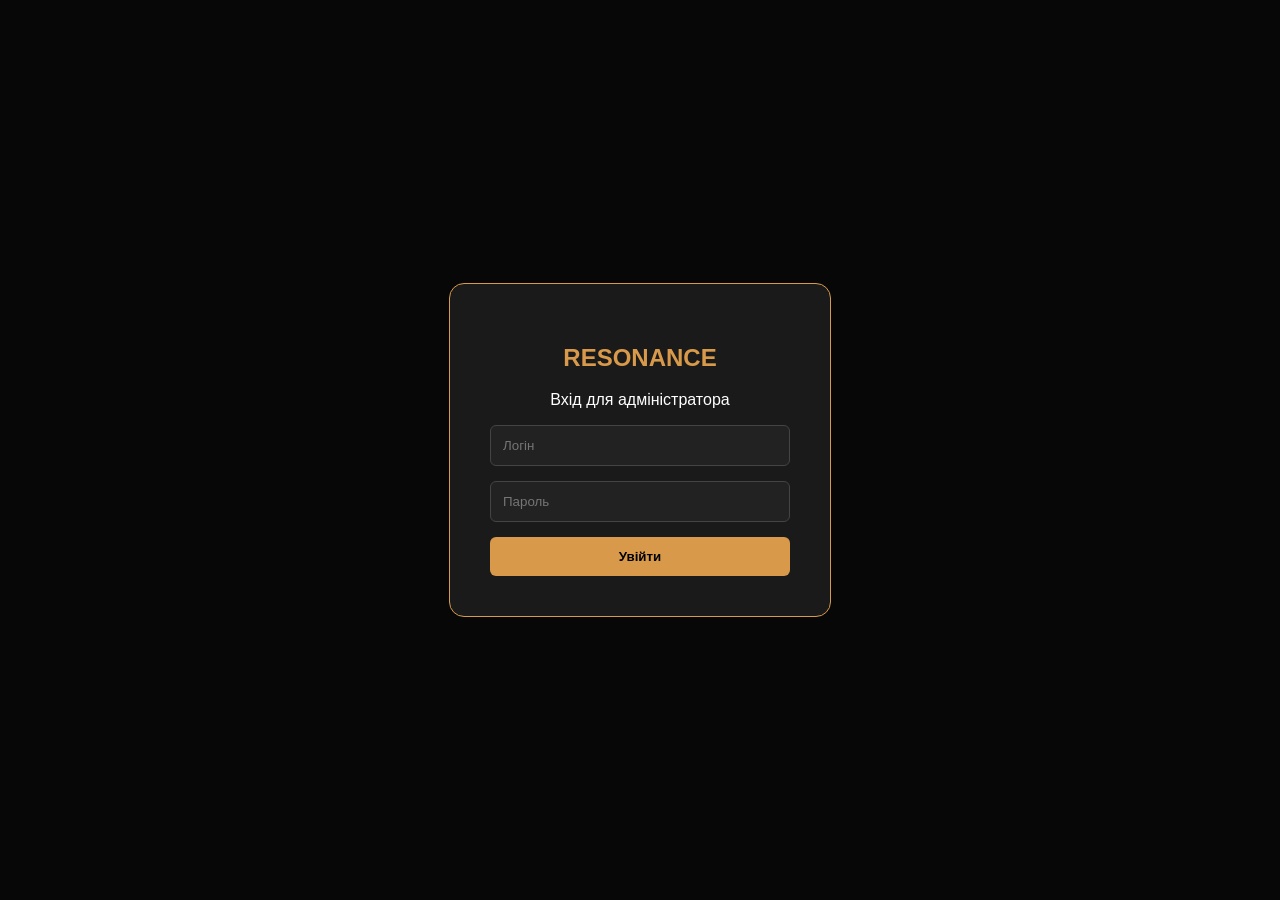
==== admin.html @ 0ac9c0e5 "004" ====
<!DOCTYPE html>
<html lang="uk">
<head>
    <meta charset="UTF-8">
    <meta name="viewport" content="width=device-width, initial-scale=1.0">
    <title>Адмін-центр — Театр Резонанс</title>
    <style>
        :root { --gold: #d89a4a; --dark: #0a0805; --bg-card: #14110d; --text-soft: #a8a095; }
        body { font-family: 'Segoe UI', sans-serif; background: var(--dark); color: #fff; margin: 0; padding: 20px; }
        .header { display: flex; justify-content: space-between; align-items: center; border-bottom: 1px solid var(--gold); padding-bottom: 15px; margin-bottom: 25px; }
        .header h2 { color: var(--gold); margin: 0; letter-spacing: 2px; font-weight: 300; }
        .container { display: flex; gap: 20px; flex-wrap: wrap; }
        .sidebar { flex: 1; min-width: 280px; background: var(--bg-card); padding: 20px; border-radius: 15px; border: 1px solid rgba(216,154,74,0.2); }
        .main { flex: 3; min-width: 320px; }
        .card { background: var(--bg-card); padding: 20px; border-radius: 15px; border: 1px solid rgba(255,255,255,0.05); margin-bottom: 20px; box-shadow: 0 10px 30px rgba(0,0,0,0.3); }
        h3 { color: var(--gold); margin: 0 0 15px 0; text-transform: uppercase; font-size: 14px; letter-spacing: 1px; }
        input, select, button { width: 100%; padding: 12px; margin-bottom: 10px; box-sizing: border-box; background: #1a1713; color: #fff; border: 1px solid #332f2a; border-radius: 8px; }
        button { font-weight: bold; cursor: pointer; border: none; transition: 0.3s; }
        .btn-gold { background: var(--gold); color: #000; }
        .btn-green { background: #2d5a27; color: #fff; }
        .btn-red { background: #7a2a2a; color: #fff; }
        .btn-blue { background: #1e5a8c; color: #fff; }
        button:hover { filter: brightness(1.2); transform: translateY(-2px); }
        
        .selected-info { font-size: 13px; color: var(--gold); margin-bottom: 10px; min-height: 18px; font-weight: 500; }
        .hall-wrapper { overflow-x: auto; padding: 20px 0; text-align: center; }
        .row { display: flex; gap: 6px; margin-bottom: 8px; justify-content: center; min-width: 500px; }
        .row-info { width: 80px; font-size: 10px; color: var(--text-soft); display: flex; align-items: center; }
        .seat { width: 30px; height: 30px; background: #2a2621; display: flex; align-items: center; justify-content: center; font-size: 10px; cursor: pointer; border-radius: 4px; border: 1px solid #3d3831; transition: 0.2s; }
        .seat.occupied { background: #7a2a2a; border-color: #ff4d4d; color: #fff; cursor: not-allowed; }
        .seat.selected { background: var(--gold) !important; color: #000; border-color: #fff; }
        
        /* Стилі замовлень */
        .order { background: rgba(255,255,255,0.03); padding: 15px; margin-bottom: 10px; border-left: 3px solid var(--gold); border-radius: 8px; }
        .order-actions { display: flex; gap: 8px; margin-top: 10px; }
        .btn-mini { padding: 6px 10px; font-size: 11px; width: auto; margin: 0; }
        .status-badge { padding: 2px 6px; border-radius: 4px; font-size: 11px; font-weight: bold; text-transform: uppercase; }
        .status-paid { background: rgba(76, 175, 80, 0.2); color: #4caf50; }
        .status-pending { background: rgba(33, 150, 243, 0.2); color: #2196f3; }
    </style>
</head>
<body>

    <div class="header">
        <h2>RESONANCE | ADMIN</h2>
        <div style="display: flex; gap: 10px;">
            <a href="index.html" style="color: #ccc; text-decoration: none; padding-top: 8px;">🔙 На сайт</a>
            <button class="btn-red" style="width: auto;" onclick="logout()">Вихід</button>
        </div>
    </div>

    <div class="container">
        <div class="sidebar">
            <h3>Загальна каса</h3>
            <div id="statsBox" style="font-size: 28px; color: var(--gold); font-weight: bold;">0 грн</div>
            <p id="ticketCount" style="color: var(--text-soft); font-size: 14px;">0 квитків продано</p>
            <hr style="border: 0; border-top: 1px solid #333; margin: 20px 0;">
            <button class="btn-blue" onclick="refreshDataFromBase()">🔄 Витягти дані</button>
            <button class="btn-red" style="font-size: 12px; opacity: 0.6; margin-top: 8px;" onclick="resetSystem()">Очистити базу</button>
        </div>

        <div class="main">
            <div class="card">
                <h3>Активний сеанс</h3>
                <select id="sessionSelect" onchange="loadData()">
                    <option value="27.04">27 квітня, 18:00</option>
                    <option value="29.04">29 квітня, 18:00</option>
                </select>
            </div>

            <div style="display: grid; grid-template-columns: repeat(auto-fit, minmax(280px, 1fr)); gap: 20px;">
                <div class="card">
                    <h3>Продаж (Оплата на місці)</h3>
                    <div id="quickSeatsDisplay" class="selected-info">Місця не обрано</div>
                    <input type="text" id="quickPhone" placeholder="Телефон або 'Каса'">
                    <button class="btn-green" onclick="processOrder('Продаж', document.getElementById('quickPhone').value || 'КАСА', 'Оплачено')">Підтвердити оплату</button>
                </div>

                <div class="card">
                    <h3>Ручне бронювання</h3>
                    <div id="manualSeatsDisplay" class="selected-info">Оберіть місця на схемі</div>
                    <input type="text" id="manualPhone" placeholder="Номер телефону">
                    <button class="btn-gold" onclick="processOrder('Адмін-бронь', document.getElementById('manualPhone').value, 'Очікує підтвердження')">Забронювати</button>
                </div>
            </div>

            <div class="card">
                <h3>Схема залу</h3>
                <div class="hall-wrapper"><div id="hallGrid"></div></div>
            </div>

            <div class="card">
                <h3>Останні замовлення сеансу</h3>
                <div id="ordersList"></div>
            </div>
        </div>
    </div>

    <script>
        if (localStorage.getItem('adminLoggedIn') !== 'true') {
        // Якщо ключа немає — миттєво відправляємо на сторінку входу
        window.location.href = "login.html"; 
    }
    const SCRIPT_URL = "https://script.google.com/macros/s/AKfycbyEUuctwPk1oMzByss1Ex-wYJ_ym2PrKwob9fb3wEe7HYJXKKQfakliWawx2CHJHwRc/exec"; 

    let selectedSeats = [];
    let allOrders = [];
    let hallSessions = {};

    // Завантаження даних
    async function loadData() {
        try {
            const ordersRes = await fetch(`${SCRIPT_URL}?action=getOrders`);
            allOrders = await ordersRes.json();
            const hallRes = await fetch(`${SCRIPT_URL}?action=getHall`);
            hallSessions = await hallRes.json();
            
            renderHall();
            renderOrdersAndStats();
        } catch (e) { 
            console.error("Помилка завантаження:", e); 
        }
    }

    // Відмальовка залу
    function renderHall() {
    const currentSession = document.getElementById('sessionSelect').value;
    
    // 1. Отримуємо місця з hallSessions (ручні та прямі броні)
    let occupied = [...(hallSessions[currentSession] || [])];

    // 2. ДОДАТКОВО: Проходимо по всіх замовленнях і додаємо місця звідти
    // Це гарантує, що якщо замовлення є в списку, воно буде в залі
    allOrders.forEach(order => {
        if (String(order.sessionKey) === currentSession) {
            const keys = Array.isArray(order.seatKeys) 
                ? order.seatKeys 
                : (order.seatKeys ? String(order.seatKeys).split(',') : []);
            
            keys.forEach(k => {
                if (!occupied.includes(k)) occupied.push(k);
            });
        }
    });

    let html = '';
    for (let r = 1; r <= 12; r++) {
        if (r === 5) continue;
        html += `<div class="row"><div class="row-info">Ряд ${r}</div>`;
        const numSeats = (r === 6 || r === 11 || r === 12) ? 14 : 17;

        for (let s = 1; s <= 17; s++) {
            if (s <= numSeats) {
                const key = `${r}-${s}`;
                let status = occupied.includes(key) ? 'occupied' : '';
                if (selectedSeats.some(i => i.id === key)) status = 'selected';
                html += `<div class="seat ${status}" onclick="clickSeat('${r}','${s}')">${s}</div>`;
            } else {
                html += `<div class="seat" style="visibility: hidden;"></div>`;
            }
            // Повертаємо про проходи (використовуйте 4 або 5 залежно від вашої верстки)
            if (s === 4 || s === 14) html += `<div style="width: 25px;"></div>`;
        }
        html += `</div>`;
    }
    document.getElementById('hallGrid').innerHTML = html;
}

    // Клік по місцю
    window.clickSeat = function(r, s) {
        const key = `${r}-${s}`;
        const currentSession = document.getElementById('sessionSelect').value;
        if ((hallSessions[currentSession] || []).includes(key)) return;

        const idx = selectedSeats.findIndex(i => i.id === key);
        if (idx > -1) selectedSeats.splice(idx, 1);
        else selectedSeats.push({ id: key, price: (parseInt(r) <= 2 ? 250 : 200) });

        const seatList = selectedSeats.map(i => i.id).join(', ');
        const total = selectedSeats.reduce((a, b) => a + b.price, 0);
        const infoText = selectedSeats.length ? `Обрано: ${seatList} (${total} грн)` : "Оберіть місця на схемі";
        
        document.getElementById('quickSeatsDisplay').innerText = infoText;
        document.getElementById('manualSeatsDisplay').innerText = infoText;
        renderHall();
    };

    // --- ПЕРЕВІРКА ТА ВИПРАВЛЕННЯ РУЧНОГО БРОНЮВАННЯ ---
    async function processOrder(type, phone, status) {
        if (!selectedSeats.length) return alert("Спочатку оберіть місця на схемі!");
        if (!phone) return alert("Введіть номер телефону або назву!");

        const session = document.getElementById('sessionSelect').value;
        const seatKeys = selectedSeats.map(s => s.id);
        const total = selectedSeats.reduce((a, b) => a + b.price, 0);

        if (!confirm(`Підтвердити ${type} на ${total} грн?`)) return;

        // Блокуємо кнопки
        const btns = document.querySelectorAll('button');
        btns.forEach(b => b.disabled = true);

        try {
            // 1. Зберігаємо замовлення
            const orderData = { 
                action: "saveOrder", 
                id: "ADM-" + Date.now().toString().slice(-6), 
                sessionKey: session, 
                phone: phone, 
                seatKeys: seatKeys, 
                totalPrice: total, 
                status: status 
            };
            await sendPost(orderData);

            // 2. Оновлюємо стан залу
            hallSessions[session] = [...(hallSessions[session] || []), ...seatKeys];
            await sendPost({ action: "saveHall", hallSessions: hallSessions });

            alert("✅ Успішно збережено!");
            
            // Очищення полів
            selectedSeats = [];
            document.getElementById('quickPhone').value = '';
            document.getElementById('manualPhone').value = '';
            document.getElementById('quickSeatsDisplay').innerText = "Місця не обрано";
            document.getElementById('manualSeatsDisplay').innerText = "Оберіть місця на схемі";
            
            await loadData();
        } catch (e) { 
            alert("Помилка при збереженні."); 
            console.error(e);
        } finally {
            btns.forEach(b => b.disabled = false);
        }
    }

    // Підрахунок статистики та відмальовка списку
    function renderOrdersAndStats() {
    const cur = document.getElementById('sessionSelect').value;
    const filtered = allOrders.filter(o => String(o.sessionKey) === cur);
    
    let totalCash = 0;
    let totalTix = 0;

    // РАХУЄМО СУМУ: проходимо по всіх замовленнях у базі
    allOrders.forEach(o => {
        // Якщо статус "Оплачено" (незалежно від сеансу)
        if (String(o.status).toLowerCase().trim() === 'оплачено') {
            totalCash += Number(o.totalPrice) || 0;
            
            // Рахуємо кількість квитків
            const keys = Array.isArray(o.seatKeys) ? o.seatKeys : (o.seatKeys ? String(o.seatKeys).split(',') : []);
            totalTix += keys.length;
        }
    });

    // Оновлюємо цифри в лівій колонці
    document.getElementById('statsBox').innerText = totalCash + " грн";
    document.getElementById('ticketCount').innerText = totalTix + " квитків продано";

    // Далі — ваш існуючий код виводу списку останніх замовлень
    let html = '';
    [...filtered].reverse().forEach(o => {
        const status = String(o.status || "").trim();
        const isPaid = status.toLowerCase() === 'оплачено';
        const keys = Array.isArray(o.seatKeys) ? o.seatKeys : (o.seatKeys ? String(o.seatKeys).split(',') : []);

        html += `
            <div class="order" style="border-left-color: ${isPaid ? '#4caf50' : '#d89a4a'}">
                <div style="display:flex; justify-content:space-between;">
                    <b>${o.phone}</b>
                    <span class="status-badge ${isPaid ? 'status-paid' : 'status-pending'}">${status}</span>
                </div>
                <small>${keys.join(', ')} — ${o.totalPrice} грн</small>
                <div class="order-actions">
                    ${!isPaid ? `<button class="btn-green btn-mini" onclick="confirmOrder('${o.id}', this)">✅ Підтвердити</button>` : ''}
                    <button class="btn-red btn-mini" onclick="deleteOrder('${o.id}', '${o.sessionKey}', '${keys.join(',')}')">🗑️ Видалити</button>
                </div>
            </div>`;
    });
    document.getElementById('ordersList').innerHTML = html || "<p>Замовлень немає</p>";

        document.getElementById('statsBox').innerText = totalCash + " грн";
        document.getElementById('ticketCount').innerText = totalTix + " квитків";
    }

    async function confirmOrder(orderId, btn) {
    if (!confirm("Підтвердити оплату?")) return;
    
    btn.disabled = true;
    btn.innerText = "ЧЕКАЙТЕ...";
    
    // Відправляємо запит
    await sendPost({ 
        action: "updateOrderStatus", 
        id: orderId, 
        status: "Оплачено" 
    });
    
    // Важливо: даємо Google 1.5 секунди оновити таблицю перед тим, як завантажити дані знову
    setTimeout(() => {
        loadData();
    }, 1500);
}


    async function deleteOrder(orderId, sessionKey, seatKeysStr) {
        if (!confirm("Видалити замовлення? Місця звільняться.")) return;
        try {
            const keysToRemove = seatKeysStr.split(',');
            // Видаляємо місця з локального об'єкта
            hallSessions[sessionKey] = (hallSessions[sessionKey] || []).filter(k => !keysToRemove.includes(k));
            
            await sendPost({ 
                action: "deleteOrder", 
                id: orderId, 
                sessionKey: sessionKey, 
                updatedHall: hallSessions[sessionKey] // Передаємо масив для поточної сесії
            });
            await loadData();
        } catch (e) { alert("Помилка."); }
    }

    // Універсальна функція відправки
    async function sendPost(data) {
    const formData = new URLSearchParams();
    for (const key in data) {
        formData.append(key, typeof data[key] === 'object' ? JSON.stringify(data[key]) : data[key]);
    }
    
    return fetch(SCRIPT_URL, {
        method: "POST",
        mode: "no-cors", // Це дозволяє відправити дані без помилок CORS
        headers: { 'Content-Type': 'application/x-www-form-urlencoded' },
        body: formData
    });
}

    async function resetSystem() {
        if (!confirm("⚠️ УВАГА! Це видалить ВСІ замовлення та очистить зал. Продовжити?")) return;
        await sendPost({ action: "resetAll" });
        location.reload();
    }

    // 2. УПРАВЛІННЯ ОНОВЛЕННЯМ ТА ВИХОДОМ
    window.refreshDataFromBase = loadData;

    window.logout = () => { 
        // Видаляємо позначку про вхід
        localStorage.removeItem('adminLoggedIn'); 
        // Повертаємо користувача на сторінку логіна
        location.href = "login.html"; 
    };

    // Завантаження даних при відкритті
    window.onload = loadData;
    
</script>
</body>
</html>
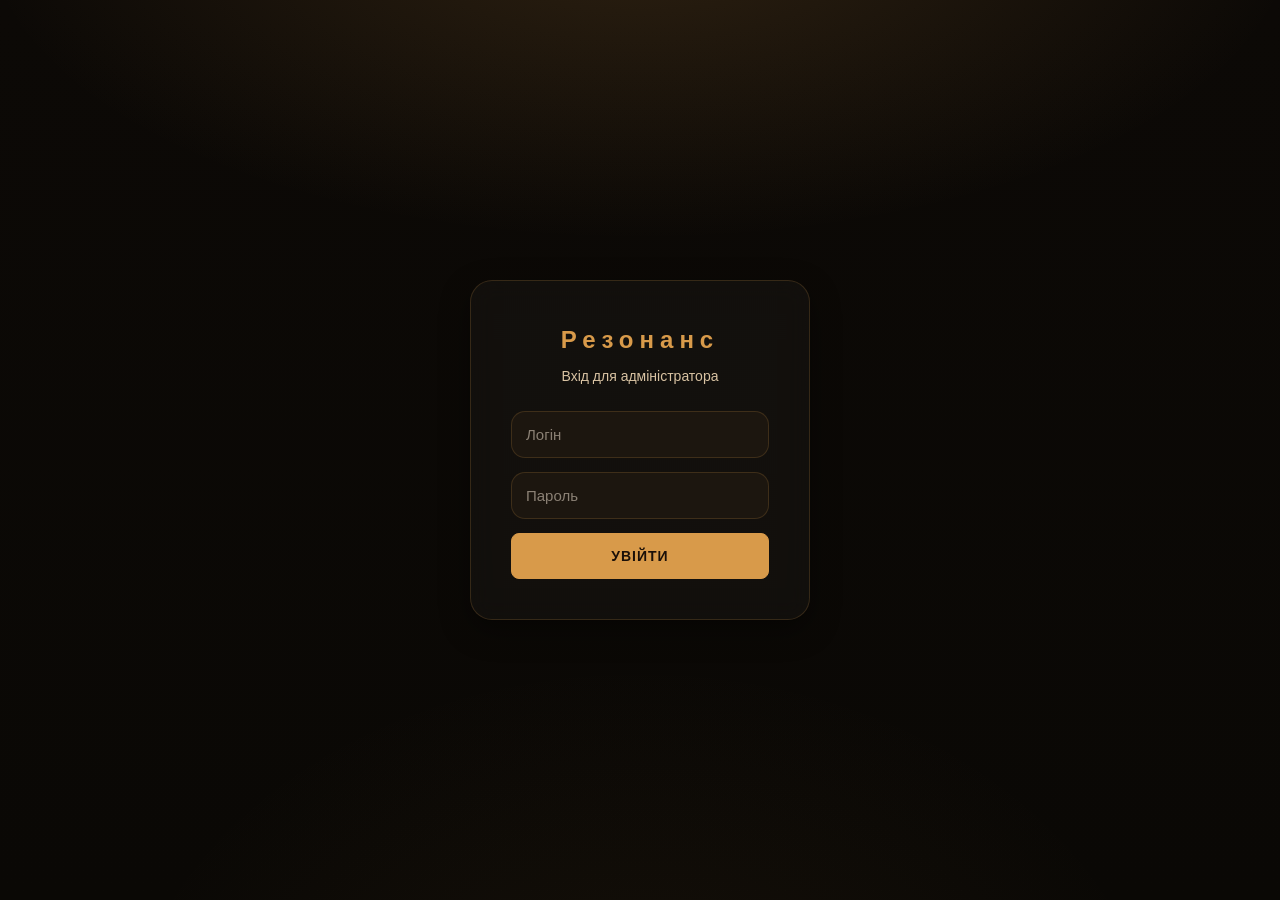
==== commit ea2b68fe: "0,001" ====
--- a/admin.html
+++ b/admin.html
@@ -1,44 +1,226 @@
 <!DOCTYPE html>
 <html lang="uk">
+
 <head>
     <meta charset="UTF-8">
     <meta name="viewport" content="width=device-width, initial-scale=1.0">
     <title>Адмін-центр — Театр Резонанс</title>
+    <link rel="stylesheet" href="css/styles.css">
+
+    <link rel="stylesheet" href="mobile-style.css">
     <style>
-        :root { --gold: #d89a4a; --dark: #0a0805; --bg-card: #14110d; --text-soft: #a8a095; }
-        body { font-family: 'Segoe UI', sans-serif; background: var(--dark); color: #fff; margin: 0; padding: 20px; }
-        .header { display: flex; justify-content: space-between; align-items: center; border-bottom: 1px solid var(--gold); padding-bottom: 15px; margin-bottom: 25px; }
-        .header h2 { color: var(--gold); margin: 0; letter-spacing: 2px; font-weight: 300; }
-        .container { display: flex; gap: 20px; flex-wrap: wrap; }
-        .sidebar { flex: 1; min-width: 280px; background: var(--bg-card); padding: 20px; border-radius: 15px; border: 1px solid rgba(216,154,74,0.2); }
-        .main { flex: 3; min-width: 320px; }
-        .card { background: var(--bg-card); padding: 20px; border-radius: 15px; border: 1px solid rgba(255,255,255,0.05); margin-bottom: 20px; box-shadow: 0 10px 30px rgba(0,0,0,0.3); }
-        h3 { color: var(--gold); margin: 0 0 15px 0; text-transform: uppercase; font-size: 14px; letter-spacing: 1px; }
-        input, select, button { width: 100%; padding: 12px; margin-bottom: 10px; box-sizing: border-box; background: #1a1713; color: #fff; border: 1px solid #332f2a; border-radius: 8px; }
-        button { font-weight: bold; cursor: pointer; border: none; transition: 0.3s; }
-        .btn-gold { background: var(--gold); color: #000; }
-        .btn-green { background: #2d5a27; color: #fff; }
-        .btn-red { background: #7a2a2a; color: #fff; }
-        .btn-blue { background: #1e5a8c; color: #fff; }
-        button:hover { filter: brightness(1.2); transform: translateY(-2px); }
-        
-        .selected-info { font-size: 13px; color: var(--gold); margin-bottom: 10px; min-height: 18px; font-weight: 500; }
-        .hall-wrapper { overflow-x: auto; padding: 20px 0; text-align: center; }
-        .row { display: flex; gap: 6px; margin-bottom: 8px; justify-content: center; min-width: 500px; }
-        .row-info { width: 80px; font-size: 10px; color: var(--text-soft); display: flex; align-items: center; }
-        .seat { width: 30px; height: 30px; background: #2a2621; display: flex; align-items: center; justify-content: center; font-size: 10px; cursor: pointer; border-radius: 4px; border: 1px solid #3d3831; transition: 0.2s; }
-        .seat.occupied { background: #7a2a2a; border-color: #ff4d4d; color: #fff; cursor: not-allowed; }
-        .seat.selected { background: var(--gold) !important; color: #000; border-color: #fff; }
-        
+        :root {
+            --gold: #d89a4a;
+            --dark: #0a0805;
+            --bg-card: #14110d;
+            --text-soft: #a8a095;
+        }
+
+        body {
+            font-family: 'Segoe UI', sans-serif;
+            background: var(--dark);
+            color: #fff;
+            margin: 0;
+            padding: 20px;
+        }
+
+        .header {
+            display: flex;
+            justify-content: space-between;
+            align-items: center;
+            border-bottom: 1px solid var(--gold);
+            padding-bottom: 15px;
+            margin-bottom: 25px;
+        }
+
+        .header h2 {
+            color: var(--gold);
+            margin: 0;
+            letter-spacing: 2px;
+            font-weight: 300;
+        }
+
+        .container {
+            display: flex;
+            gap: 20px;
+            flex-wrap: wrap;
+        }
+
+        .sidebar {
+            flex: 1;
+            min-width: 280px;
+            background: var(--bg-card);
+            padding: 20px;
+            border-radius: 15px;
+            border: 1px solid rgba(216, 154, 74, 0.2);
+        }
+
+        .main {
+            flex: 3;
+            min-width: 320px;
+        }
+
+        .card {
+            background: var(--bg-card);
+            padding: 20px;
+            border-radius: 15px;
+            border: 1px solid rgba(255, 255, 255, 0.05);
+            margin-bottom: 20px;
+            box-shadow: 0 10px 30px rgba(0, 0, 0, 0.3);
+        }
+
+        h3 {
+            color: var(--gold);
+            margin: 0 0 15px 0;
+            text-transform: uppercase;
+            font-size: 14px;
+            letter-spacing: 1px;
+        }
+
+        input,
+        select,
+        button {
+            width: 100%;
+            padding: 12px;
+            margin-bottom: 10px;
+            box-sizing: border-box;
+            background: #1a1713;
+            color: #fff;
+            border: 1px solid #332f2a;
+            border-radius: 8px;
+        }
+
+        button {
+            font-weight: bold;
+            cursor: pointer;
+            border: none;
+            transition: 0.3s;
+        }
+
+        .btn-gold {
+            background: var(--gold);
+            color: #000;
+        }
+
+        .btn-green {
+            background: #2d5a27;
+            color: #fff;
+        }
+
+        .btn-red {
+            background: #7a2a2a;
+            color: #fff;
+        }
+
+        .btn-blue {
+            background: #1e5a8c;
+            color: #fff;
+        }
+
+        button:hover {
+            filter: brightness(1.2);
+            transform: translateY(-2px);
+        }
+
+        .selected-info {
+            font-size: 13px;
+            color: var(--gold);
+            margin-bottom: 10px;
+            min-height: 18px;
+            font-weight: 500;
+        }
+
+        .hall-wrapper {
+            overflow-x: auto;
+            padding: 20px 0;
+            text-align: center;
+        }
+
+        .row {
+            display: flex;
+            gap: 6px;
+            margin-bottom: 8px;
+            justify-content: center;
+            min-width: 500px;
+        }
+
+        .row-info {
+            width: 80px;
+            font-size: 10px;
+            color: var(--text-soft);
+            display: flex;
+            align-items: center;
+        }
+
+        .seat {
+            width: 30px;
+            height: 30px;
+            background: #2a2621;
+            display: flex;
+            align-items: center;
+            justify-content: center;
+            font-size: 10px;
+            cursor: pointer;
+            border-radius: 4px;
+            border: 1px solid #3d3831;
+            transition: 0.2s;
+        }
+
+        .seat.occupied {
+            background: #7a2a2a;
+            border-color: #ff4d4d;
+            color: #fff;
+            cursor: not-allowed;
+        }
+
+        .seat.selected {
+            background: var(--gold) !important;
+            color: #000;
+            border-color: #fff;
+        }
+
         /* Стилі замовлень */
-        .order { background: rgba(255,255,255,0.03); padding: 15px; margin-bottom: 10px; border-left: 3px solid var(--gold); border-radius: 8px; }
-        .order-actions { display: flex; gap: 8px; margin-top: 10px; }
-        .btn-mini { padding: 6px 10px; font-size: 11px; width: auto; margin: 0; }
-        .status-badge { padding: 2px 6px; border-radius: 4px; font-size: 11px; font-weight: bold; text-transform: uppercase; }
-        .status-paid { background: rgba(76, 175, 80, 0.2); color: #4caf50; }
-        .status-pending { background: rgba(33, 150, 243, 0.2); color: #2196f3; }
+        .order {
+            background: rgba(255, 255, 255, 0.03);
+            padding: 15px;
+            margin-bottom: 10px;
+            border-left: 3px solid var(--gold);
+            border-radius: 8px;
+        }
+
+        .order-actions {
+            display: flex;
+            gap: 8px;
+            margin-top: 10px;
+        }
+
+        .btn-mini {
+            padding: 6px 10px;
+            font-size: 11px;
+            width: auto;
+            margin: 0;
+        }
+
+        .status-badge {
+            padding: 2px 6px;
+            border-radius: 4px;
+            font-size: 11px;
+            font-weight: bold;
+            text-transform: uppercase;
+        }
+
+        .status-paid {
+            background: rgba(76, 175, 80, 0.2);
+            color: #4caf50;
+        }
+
+        .status-pending {
+            background: rgba(33, 150, 243, 0.2);
+            color: #2196f3;
+        }
     </style>
 </head>
+
 <body>
 
     <div class="header">
@@ -56,7 +238,8 @@
             <p id="ticketCount" style="color: var(--text-soft); font-size: 14px;">0 квитків продано</p>
             <hr style="border: 0; border-top: 1px solid #333; margin: 20px 0;">
             <button class="btn-blue" onclick="refreshDataFromBase()">🔄 Витягти дані</button>
-            <button class="btn-red" style="font-size: 12px; opacity: 0.6; margin-top: 8px;" onclick="resetSystem()">Очистити базу</button>
+            <button class="btn-red" style="font-size: 12px; opacity: 0.6; margin-top: 8px;"
+                onclick="resetSystem()">Очистити базу</button>
         </div>
 
         <div class="main">
@@ -73,20 +256,25 @@
                     <h3>Продаж (Оплата на місці)</h3>
                     <div id="quickSeatsDisplay" class="selected-info">Місця не обрано</div>
                     <input type="text" id="quickPhone" placeholder="Телефон або 'Каса'">
-                    <button class="btn-green" onclick="processOrder('Продаж', document.getElementById('quickPhone').value || 'КАСА', 'Оплачено')">Підтвердити оплату</button>
+                    <button class="btn-green"
+                        onclick="processOrder('Продаж', document.getElementById('quickPhone').value || 'КАСА', 'Оплачено')">Підтвердити
+                        оплату</button>
                 </div>
 
                 <div class="card">
                     <h3>Ручне бронювання</h3>
                     <div id="manualSeatsDisplay" class="selected-info">Оберіть місця на схемі</div>
                     <input type="text" id="manualPhone" placeholder="Номер телефону">
-                    <button class="btn-gold" onclick="processOrder('Адмін-бронь', document.getElementById('manualPhone').value, 'Очікує підтвердження')">Забронювати</button>
+                    <button class="btn-gold"
+                        onclick="processOrder('Адмін-бронь', document.getElementById('manualPhone').value, 'Очікує підтвердження')">Забронювати</button>
                 </div>
             </div>
 
             <div class="card">
                 <h3>Схема залу</h3>
-                <div class="hall-wrapper"><div id="hallGrid"></div></div>
+                <div class="hall-wrapper">
+                    <div id="hallGrid"></div>
+                </div>
             </div>
 
             <div class="card">
@@ -96,96 +284,136 @@
         </div>
     </div>
 
-    <script>
-        if (localStorage.getItem('adminLoggedIn') !== 'true') {
-        // Якщо ключа немає — миттєво відправляємо на сторінку входу
-        window.location.href = "login.html"; 
-    }
-    const SCRIPT_URL = "https://script.google.com/macros/s/AKfycbyEUuctwPk1oMzByss1Ex-wYJ_ym2PrKwob9fb3wEe7HYJXKKQfakliWawx2CHJHwRc/exec"; 
+  <script>
+    if (localStorage.getItem('adminLoggedIn') !== 'true') {
+        window.location.href = "login.html";
+    }
+
+    const SCRIPT_URL = "https://script.google.com/macros/s/AKfycbyEUuctwPk1oMzByss1Ex-wYJ_ym2PrKwob9fb3wEe7HYJXKKQfakliWawx2CHJHwRc/exec";
+
+    // Синхронізований список вистав
+    const performances = [
+        { key: "20.05", title: "Цікавий випадок", dateStr: "20 травня, 18:00" }
+    ];
 
     let selectedSeats = [];
     let allOrders = [];
     let hallSessions = {};
 
+    // Заповнення селекту
+    function populateSessionSelect() {
+        const select = document.getElementById('sessionSelect');
+        select.innerHTML = '';
+        performances.forEach(perf => {
+            const option = document.createElement('option');
+            option.value = perf.key;
+            option.textContent = `${perf.title} — ${perf.dateStr}`;
+            select.appendChild(option);
+        });
+    }
+
     // Завантаження даних
     async function loadData() {
         try {
-            const ordersRes = await fetch(`${SCRIPT_URL}?action=getOrders`);
+            const [ordersRes, hallRes] = await Promise.all([
+                fetch(`${SCRIPT_URL}?action=getOrders`),
+                fetch(`${SCRIPT_URL}?action=getHall`)
+            ]);
+
             allOrders = await ordersRes.json();
-            const hallRes = await fetch(`${SCRIPT_URL}?action=getHall`);
             hallSessions = await hallRes.json();
-            
+
             renderHall();
             renderOrdersAndStats();
-        } catch (e) { 
-            console.error("Помилка завантаження:", e); 
-        }
-    }
-
-    // Відмальовка залу
+        } catch (e) {
+            console.error("Помилка завантаження:", e);
+        }
+    }
+
+    // === ОНОВЛЕНА СХЕМА ЗАЛУ (синхронізована з booking.html) ===
     function renderHall() {
-    const currentSession = document.getElementById('sessionSelect').value;
-    
-    // 1. Отримуємо місця з hallSessions (ручні та прямі броні)
-    let occupied = [...(hallSessions[currentSession] || [])];
-
-    // 2. ДОДАТКОВО: Проходимо по всіх замовленнях і додаємо місця звідти
-    // Це гарантує, що якщо замовлення є в списку, воно буде в залі
-    allOrders.forEach(order => {
-        if (String(order.sessionKey) === currentSession) {
-            const keys = Array.isArray(order.seatKeys) 
-                ? order.seatKeys 
-                : (order.seatKeys ? String(order.seatKeys).split(',') : []);
-            
-            keys.forEach(k => {
-                if (!occupied.includes(k)) occupied.push(k);
+        const currentSession = document.getElementById('sessionSelect').value;
+        if (!currentSession) return;
+
+        let occupied = [...(hallSessions[currentSession] || [])];
+
+        allOrders.forEach(order => {
+            if (String(order.sessionKey) === currentSession) {
+                const keys = Array.isArray(order.seatKeys) 
+                    ? order.seatKeys 
+                    : (order.seatKeys ? String(order.seatKeys).split(',') : []);
+                keys.forEach(k => {
+                    if (!occupied.includes(k)) occupied.push(k);
+                });
+            }
+        });
+
+        const grid = document.getElementById('hallGrid');
+        grid.innerHTML = '';
+
+        for (let r = 1; r <= 12; r++) {
+            if (r === 5) continue;
+
+            let numSeats = (r === 6 || r === 11 || r === 12) ? 14 : 17;
+            let rowHTML = `<div class="row"><div class="row-info">Ряд ${r}</div>`;
+
+            let displaySeatNum = 1;
+
+            for (let s = 1; s <= 17; s++) {
+                const isHiddenArea = (r <= 2 && s <= 4);
+
+                if (s <= numSeats && !isHiddenArea) {
+                    const key = `${r}-${s}`;
+                    let status = occupied.includes(key) ? 'occupied' : '';
+                    if (selectedSeats.some(i => i.id === key)) status = 'selected';
+
+                    rowHTML += `<div class="seat ${status}" onclick="clickSeat('${key}', ${r}, ${displaySeatNum})">${displaySeatNum}</div>`;
+                    displaySeatNum++;
+                } else {
+                    rowHTML += `<div class="seat" style="visibility: hidden;"></div>`;
+                }
+
+                if (s === 4 || s === 14) {
+                    rowHTML += `<div style="width: 25px;"></div>`;
+                }
+            }
+            rowHTML += `</div>`;
+            grid.innerHTML += rowHTML;
+        }
+    }
+
+    // Клік по місцю (оновлено під нову логіку)
+    window.clickSeat = function (key, row, seatNum) {
+        const currentSession = document.getElementById('sessionSelect').value;
+        if (!currentSession) return;
+        if ((hallSessions[currentSession] || []).includes(key)) return;
+
+        const idx = selectedSeats.findIndex(i => i.id === key);
+        
+        if (idx > -1) {
+            selectedSeats.splice(idx, 1);
+        } else {
+            selectedSeats.push({ 
+                id: key, 
+                row: row, 
+                seatNum: seatNum, 
+                price: (row <= 2 ? 250 : 200) 
             });
         }
-    });
-
-    let html = '';
-    for (let r = 1; r <= 12; r++) {
-        if (r === 5) continue;
-        html += `<div class="row"><div class="row-info">Ряд ${r}</div>`;
-        const numSeats = (r === 6 || r === 11 || r === 12) ? 14 : 17;
-
-        for (let s = 1; s <= 17; s++) {
-            if (s <= numSeats) {
-                const key = `${r}-${s}`;
-                let status = occupied.includes(key) ? 'occupied' : '';
-                if (selectedSeats.some(i => i.id === key)) status = 'selected';
-                html += `<div class="seat ${status}" onclick="clickSeat('${r}','${s}')">${s}</div>`;
-            } else {
-                html += `<div class="seat" style="visibility: hidden;"></div>`;
-            }
-            // Повертаємо про проходи (використовуйте 4 або 5 залежно від вашої верстки)
-            if (s === 4 || s === 14) html += `<div style="width: 25px;"></div>`;
-        }
-        html += `</div>`;
-    }
-    document.getElementById('hallGrid').innerHTML = html;
-}
-
-    // Клік по місцю
-    window.clickSeat = function(r, s) {
-        const key = `${r}-${s}`;
-        const currentSession = document.getElementById('sessionSelect').value;
-        if ((hallSessions[currentSession] || []).includes(key)) return;
-
-        const idx = selectedSeats.findIndex(i => i.id === key);
-        if (idx > -1) selectedSeats.splice(idx, 1);
-        else selectedSeats.push({ id: key, price: (parseInt(r) <= 2 ? 250 : 200) });
 
         const seatList = selectedSeats.map(i => i.id).join(', ');
         const total = selectedSeats.reduce((a, b) => a + b.price, 0);
-        const infoText = selectedSeats.length ? `Обрано: ${seatList} (${total} грн)` : "Оберіть місця на схемі";
-        
+        const infoText = selectedSeats.length 
+            ? `Обрано: ${seatList} (${total} грн)` 
+            : "Оберіть місця на схемі";
+
         document.getElementById('quickSeatsDisplay').innerText = infoText;
         document.getElementById('manualSeatsDisplay').innerText = infoText;
+
         renderHall();
     };
 
-    // --- ПЕРЕВІРКА ТА ВИПРАВЛЕННЯ РУЧНОГО БРОНЮВАННЯ ---
+    // === Решта функцій (без змін) ===
     async function processOrder(type, phone, status) {
         if (!selectedSeats.length) return alert("Спочатку оберіть місця на схемі!");
         if (!phone) return alert("Введіть номер телефону або назву!");
@@ -196,77 +424,65 @@
 
         if (!confirm(`Підтвердити ${type} на ${total} грн?`)) return;
 
-        // Блокуємо кнопки
         const btns = document.querySelectorAll('button');
         btns.forEach(b => b.disabled = true);
 
         try {
-            // 1. Зберігаємо замовлення
-            const orderData = { 
-                action: "saveOrder", 
-                id: "ADM-" + Date.now().toString().slice(-6), 
-                sessionKey: session, 
-                phone: phone, 
-                seatKeys: seatKeys, 
-                totalPrice: total, 
-                status: status 
-            };
-            await sendPost(orderData);
-
-            // 2. Оновлюємо стан залу
+            await sendPost({
+                action: "saveOrder",
+                id: "ADM-" + Date.now().toString().slice(-6),
+                sessionKey: session,
+                phone: phone,
+                seatKeys: seatKeys,
+                totalPrice: total,
+                status: status
+            });
+
             hallSessions[session] = [...(hallSessions[session] || []), ...seatKeys];
             await sendPost({ action: "saveHall", hallSessions: hallSessions });
 
             alert("✅ Успішно збережено!");
-            
-            // Очищення полів
+
             selectedSeats = [];
             document.getElementById('quickPhone').value = '';
             document.getElementById('manualPhone').value = '';
             document.getElementById('quickSeatsDisplay').innerText = "Місця не обрано";
             document.getElementById('manualSeatsDisplay').innerText = "Оберіть місця на схемі";
-            
+
             await loadData();
-        } catch (e) { 
-            alert("Помилка при збереженні."); 
+        } catch (e) {
+            alert("Помилка при збереженні.");
             console.error(e);
         } finally {
             btns.forEach(b => b.disabled = false);
         }
     }
 
-    // Підрахунок статистики та відмальовка списку
     function renderOrdersAndStats() {
-    const cur = document.getElementById('sessionSelect').value;
-    const filtered = allOrders.filter(o => String(o.sessionKey) === cur);
-    
-    let totalCash = 0;
-    let totalTix = 0;
-
-    // РАХУЄМО СУМУ: проходимо по всіх замовленнях у базі
-    allOrders.forEach(o => {
-        // Якщо статус "Оплачено" (незалежно від сеансу)
-        if (String(o.status).toLowerCase().trim() === 'оплачено') {
-            totalCash += Number(o.totalPrice) || 0;
-            
-            // Рахуємо кількість квитків
+        const cur = document.getElementById('sessionSelect').value;
+        const filtered = allOrders.filter(o => String(o.sessionKey) === cur);
+
+        let totalCash = 0;
+        let totalTix = 0;
+
+        allOrders.forEach(o => {
+            if (String(o.status).toLowerCase().trim() === 'оплачено') {
+                totalCash += Number(o.totalPrice) || 0;
+                const keys = Array.isArray(o.seatKeys) ? o.seatKeys : (o.seatKeys ? String(o.seatKeys).split(',') : []);
+                totalTix += keys.length;
+            }
+        });
+
+        document.getElementById('statsBox').innerText = totalCash + " грн";
+        document.getElementById('ticketCount').innerText = totalTix + " квитків продано";
+
+        let html = '';
+        [...filtered].reverse().forEach(o => {
+            const status = String(o.status || "").trim();
+            const isPaid = status.toLowerCase() === 'оплачено';
             const keys = Array.isArray(o.seatKeys) ? o.seatKeys : (o.seatKeys ? String(o.seatKeys).split(',') : []);
-            totalTix += keys.length;
-        }
-    });
-
-    // Оновлюємо цифри в лівій колонці
-    document.getElementById('statsBox').innerText = totalCash + " грн";
-    document.getElementById('ticketCount').innerText = totalTix + " квитків продано";
-
-    // Далі — ваш існуючий код виводу списку останніх замовлень
-    let html = '';
-    [...filtered].reverse().forEach(o => {
-        const status = String(o.status || "").trim();
-        const isPaid = status.toLowerCase() === 'оплачено';
-        const keys = Array.isArray(o.seatKeys) ? o.seatKeys : (o.seatKeys ? String(o.seatKeys).split(',') : []);
-
-        html += `
+
+            html += `
             <div class="order" style="border-left-color: ${isPaid ? '#4caf50' : '#d89a4a'}">
                 <div style="display:flex; justify-content:space-between;">
                     <b>${o.phone}</b>
@@ -278,64 +494,48 @@
                     <button class="btn-red btn-mini" onclick="deleteOrder('${o.id}', '${o.sessionKey}', '${keys.join(',')}')">🗑️ Видалити</button>
                 </div>
             </div>`;
-    });
-    document.getElementById('ordersList').innerHTML = html || "<p>Замовлень немає</p>";
-
-        document.getElementById('statsBox').innerText = totalCash + " грн";
-        document.getElementById('ticketCount').innerText = totalTix + " квитків";
+        });
+
+        document.getElementById('ordersList').innerHTML = html || "<p>Замовлень немає</p>";
     }
 
     async function confirmOrder(orderId, btn) {
-    if (!confirm("Підтвердити оплату?")) return;
-    
-    btn.disabled = true;
-    btn.innerText = "ЧЕКАЙТЕ...";
-    
-    // Відправляємо запит
-    await sendPost({ 
-        action: "updateOrderStatus", 
-        id: orderId, 
-        status: "Оплачено" 
-    });
-    
-    // Важливо: даємо Google 1.5 секунди оновити таблицю перед тим, як завантажити дані знову
-    setTimeout(() => {
-        loadData();
-    }, 1500);
-}
-
+        if (!confirm("Підтвердити оплату?")) return;
+        btn.disabled = true;
+        btn.innerText = "ЧЕКАЙТЕ...";
+
+        await sendPost({ action: "updateOrderStatus", id: orderId, status: "Оплачено" });
+        setTimeout(() => loadData(), 1500);
+    }
 
     async function deleteOrder(orderId, sessionKey, seatKeysStr) {
         if (!confirm("Видалити замовлення? Місця звільняться.")) return;
         try {
             const keysToRemove = seatKeysStr.split(',');
-            // Видаляємо місця з локального об'єкта
             hallSessions[sessionKey] = (hallSessions[sessionKey] || []).filter(k => !keysToRemove.includes(k));
-            
-            await sendPost({ 
-                action: "deleteOrder", 
-                id: orderId, 
-                sessionKey: sessionKey, 
-                updatedHall: hallSessions[sessionKey] // Передаємо масив для поточної сесії
+
+            await sendPost({
+                action: "deleteOrder",
+                id: orderId,
+                sessionKey: sessionKey,
+                updatedHall: hallSessions[sessionKey]
             });
             await loadData();
         } catch (e) { alert("Помилка."); }
     }
 
-    // Універсальна функція відправки
     async function sendPost(data) {
-    const formData = new URLSearchParams();
-    for (const key in data) {
-        formData.append(key, typeof data[key] === 'object' ? JSON.stringify(data[key]) : data[key]);
-    }
-    
-    return fetch(SCRIPT_URL, {
-        method: "POST",
-        mode: "no-cors", // Це дозволяє відправити дані без помилок CORS
-        headers: { 'Content-Type': 'application/x-www-form-urlencoded' },
-        body: formData
-    });
-}
+        const formData = new URLSearchParams();
+        for (const key in data) {
+            formData.append(key, typeof data[key] === 'object' ? JSON.stringify(data[key]) : data[key]);
+        }
+        return fetch(SCRIPT_URL, {
+            method: "POST",
+            mode: "no-cors",
+            headers: { 'Content-Type': 'application/x-www-form-urlencoded' },
+            body: formData
+        });
+    }
 
     async function resetSystem() {
         if (!confirm("⚠️ УВАГА! Це видалить ВСІ замовлення та очистить зал. Продовжити?")) return;
@@ -343,19 +543,26 @@
         location.reload();
     }
 
-    // 2. УПРАВЛІННЯ ОНОВЛЕННЯМ ТА ВИХОДОМ
+    // Ініціалізація
+    window.onload = function() {
+        populateSessionSelect();
+        const select = document.getElementById('sessionSelect');
+        if (performances.length > 0) select.value = performances[0].key;
+        
+        select.onchange = loadData;
+        loadData();
+    };
+
     window.refreshDataFromBase = loadData;
-
-    window.logout = () => { 
-        // Видаляємо позначку про вхід
-        localStorage.removeItem('adminLoggedIn'); 
-        // Повертаємо користувача на сторінку логіна
-        location.href = "login.html"; 
+    window.logout = () => {
+        localStorage.removeItem('adminLoggedIn');
+        location.href = "login.html";
     };
 
-    // Завантаження даних при відкритті
-    window.onload = loadData;
-    
+    window.processOrder = processOrder;
+    window.confirmOrder = confirmOrder;
+    window.deleteOrder = deleteOrder;
 </script>
 </body>
+
 </html>
--- a/css/styles.css
+++ b/css/styles.css
@@ -0,0 +1,412 @@
+/* =====================================================================
+   ТЕАТР «РЕЗОНАНС» — ЄДИНА ДИЗАЙН-СИСТЕМА
+   Одна тема для всіх сторінок: тепле золото на глибокому темному фоні.
+   ===================================================================== */
+
+:root {
+  /* Палітра */
+  --gold:       #d89a4a;
+  --gold-soft:  #f1c27d;
+  --gold-deep:  #8a5d25;
+  --ink:        #0a0805;   /* основний фон */
+  --ink-2:      #14100b;   /* картки/панелі */
+  --ink-3:      #1c160f;   /* поля вводу */
+  --cream:      #f6e6cf;   /* основний текст */
+  --cream-dim:  #d9c3a3;   /* приглушений текст */
+  --line:       rgba(216, 154, 74, .18);
+  --line-soft:  rgba(216, 154, 74, .10);
+
+  /* Типографіка */
+  --font: 'Segoe UI', Roboto, Helvetica, Arial, sans-serif;
+
+  /* Радіуси / тіні */
+  --r-sm: 8px;
+  --r-md: 14px;
+  --r-lg: 22px;
+  --r-pill: 50px;
+  --shadow: 0 20px 45px rgba(0, 0, 0, .55);
+  --shadow-soft: 0 10px 30px rgba(0, 0, 0, .4);
+
+  --maxw: 1140px;
+}
+
+* { box-sizing: border-box; }
+
+html { scroll-behavior: smooth; overflow-x: hidden; }
+
+body {
+  margin: 0;
+  font-family: var(--font);
+  color: var(--cream);
+  background-color: var(--ink);
+  /* Спільний «театральний» фон: тепле світло згори + віньєтка */
+  background-image:
+    radial-gradient(1100px 520px at 50% -8%, rgba(216, 154, 74, .16), transparent 60%),
+    radial-gradient(900px 700px at 50% 120%, rgba(216, 154, 74, .06), transparent 60%),
+    linear-gradient(180deg, #0c0906 0%, var(--ink) 100%);
+  background-attachment: fixed;
+  min-height: 100vh;
+  line-height: 1.6;
+  overflow-x: hidden;
+  -webkit-font-smoothing: antialiased;
+}
+
+a { color: var(--gold); }
+
+img { max-width: 100%; display: block; }
+
+/* Доступність: видимий фокус */
+a:focus-visible,
+button:focus-visible,
+input:focus-visible,
+select:focus-visible {
+  outline: 2px solid var(--gold-soft);
+  outline-offset: 2px;
+}
+
+/* ---------------------------------------------------------------------
+   КОНТЕЙНЕР
+   --------------------------------------------------------------------- */
+.wrap {
+  width: 100%;
+  max-width: var(--maxw);
+  margin: 0 auto;
+  padding: 0 22px;
+}
+.wrap--narrow { max-width: 820px; }
+
+.section { padding: 56px 0; }
+
+/* ---------------------------------------------------------------------
+   ТИПОГРАФІКА
+   --------------------------------------------------------------------- */
+.eyebrow {
+  display: inline-block;
+  font-size: 12px;
+  letter-spacing: 3px;
+  text-transform: uppercase;
+  color: var(--gold);
+  font-weight: 700;
+  margin: 0 0 14px;
+}
+
+.page-title {
+  font-size: clamp(26px, 5vw, 44px);
+  font-weight: 300;
+  letter-spacing: 5px;
+  text-transform: uppercase;
+  color: #fff;
+  margin: 0;
+  text-shadow: 0 2px 20px rgba(216, 154, 74, .25);
+}
+
+.lead {
+  font-size: clamp(16px, 2.2vw, 19px);
+  color: var(--cream-dim);
+  max-width: 60ch;
+}
+
+/* ---------------------------------------------------------------------
+   ШАПКА / НАВІГАЦІЯ (однакова на всіх сторінках)
+   --------------------------------------------------------------------- */
+.topbar {
+  display: flex;
+  align-items: center;
+  justify-content: space-between;
+  gap: 18px;
+  padding: 22px 0;
+  flex-wrap: wrap;
+}
+
+.brand {
+  font-size: 20px;
+  letter-spacing: 6px;
+  text-transform: uppercase;
+  font-weight: 600;
+  color: #fff;
+  text-decoration: none;
+  white-space: nowrap;
+}
+.brand span { color: var(--gold); }
+
+.nav {
+  display: flex;
+  align-items: center;
+  gap: 8px;
+  flex-wrap: wrap;
+}
+
+.nav a {
+  color: var(--cream-dim);
+  text-decoration: none;
+  font-size: 13px;
+  letter-spacing: 1px;
+  text-transform: uppercase;
+  padding: 9px 14px;
+  border-radius: var(--r-pill);
+  transition: color .25s, background .25s;
+}
+.nav a:hover { color: #fff; background: rgba(216, 154, 74, .08); }
+.nav a[aria-current="page"] { color: var(--gold); }
+
+.nav .nav-cta {
+  background: linear-gradient(90deg, var(--gold), var(--gold-soft));
+  color: #1a0f08;
+  font-weight: 700;
+}
+.nav .nav-cta:hover { color: #1a0f08; box-shadow: 0 6px 18px rgba(216, 154, 74, .35); }
+
+/* Тонка золота лінія під шапкою */
+.topbar-divider {
+  height: 1px;
+  background: linear-gradient(90deg, transparent, var(--line), transparent);
+  margin-bottom: 8px;
+}
+
+.back-link {
+  display: inline-block;
+  color: var(--gold);
+  text-decoration: none;
+  font-size: 13px;
+  letter-spacing: 1px;
+  text-transform: uppercase;
+}
+.back-link:hover { text-decoration: underline; }
+
+/* ---------------------------------------------------------------------
+   КНОПКИ
+   --------------------------------------------------------------------- */
+.btn {
+  display: inline-flex;
+  align-items: center;
+  justify-content: center;
+  gap: 10px;
+  padding: 14px 26px;
+  border-radius: var(--r-sm);
+  font-size: 14px;
+  font-weight: 700;
+  letter-spacing: 1px;
+  text-transform: uppercase;
+  text-decoration: none;
+  cursor: pointer;
+  border: 1px solid transparent;
+  transition: transform .2s, box-shadow .2s, background .25s, color .25s;
+}
+.btn--primary {
+  background: var(--gold);
+  color: #1a0f08;
+  border-color: var(--gold);
+}
+.btn--primary:hover {
+  transform: translateY(-2px);
+  box-shadow: 0 8px 22px rgba(216, 154, 74, .4);
+}
+.btn--ghost {
+  background: rgba(216, 154, 74, .08);
+  color: var(--gold);
+  border-color: var(--gold);
+}
+.btn--ghost:hover { background: var(--gold); color: #1a0f08; }
+.btn:disabled { opacity: .5; cursor: not-allowed; transform: none; box-shadow: none; }
+.btn--block { width: 100%; }
+
+/* ---------------------------------------------------------------------
+   КАРТКИ
+   --------------------------------------------------------------------- */
+.panel {
+  background: rgba(255, 255, 255, .03);
+  border: 1px solid var(--line);
+  border-radius: var(--r-lg);
+  backdrop-filter: blur(12px);
+  -webkit-backdrop-filter: blur(12px);
+  box-shadow: var(--shadow-soft);
+}
+
+.card {
+  background: rgba(255, 255, 255, .03);
+  border: 1px solid var(--line);
+  border-radius: var(--r-lg);
+  overflow: hidden;
+  transition: transform .45s cubic-bezier(.25,1,.5,1), border-color .3s, background .3s, box-shadow .3s;
+  backdrop-filter: blur(12px);
+}
+.card:hover {
+  transform: translateY(-8px);
+  border-color: rgba(216, 154, 74, .5);
+  background: rgba(255, 255, 255, .06);
+  box-shadow: var(--shadow);
+}
+
+/* ---------------------------------------------------------------------
+   ПОЛЯ ВВОДУ
+   --------------------------------------------------------------------- */
+.field {
+  width: 100%;
+  background: var(--ink-3);
+  border: 1px solid var(--line);
+  border-radius: var(--r-md);
+  padding: 14px;
+  color: #fff;
+  font-size: 15px;
+  outline: none;
+  transition: border-color .25s, box-shadow .25s, background .25s;
+}
+.field::placeholder { color: #8b8175; }
+.field:focus {
+  border-color: var(--gold);
+  box-shadow: 0 0 0 3px rgba(216, 154, 74, .12);
+}
+.field-label {
+  display: block;
+  font-size: 11px;
+  letter-spacing: 1.5px;
+  text-transform: uppercase;
+  color: var(--gold);
+  margin-bottom: 8px;
+}
+
+/* ---------------------------------------------------------------------
+   ПІДВАЛ
+   --------------------------------------------------------------------- */
+.site-footer {
+  border-top: 1px solid var(--line-soft);
+  margin-top: 48px;
+  padding: 44px 0 26px;
+  color: var(--cream-dim);
+  font-size: 14px;
+}
+.site-footer__inner {
+  display: grid;
+  grid-template-columns: 1.6fr 1fr 1.2fr;
+  gap: 40px;
+  align-items: start;
+}
+.site-footer__brand .brand { font-size: 18px; letter-spacing: 5px; display: inline-block; margin-bottom: 12px; }
+.site-footer__brand p { margin: 0; max-width: 36ch; line-height: 1.7; }
+.site-footer__col h4 {
+  color: var(--gold); font-size: 12px; letter-spacing: 1.5px; text-transform: uppercase; margin: 2px 0 14px;
+}
+.site-footer__col a, .site-footer__col span {
+  display: block; color: var(--cream-dim); text-decoration: none; padding: 5px 0; line-height: 1.5;
+}
+.site-footer__col a:hover { color: var(--gold); }
+.site-footer__bottom {
+  display: flex; justify-content: space-between; align-items: center; gap: 14px; flex-wrap: wrap;
+  border-top: 1px solid var(--line-soft); margin-top: 34px; padding-top: 20px;
+}
+.site-footer__bottom small { opacity: .6; }
+@media (max-width: 760px) {
+  .site-footer__inner { grid-template-columns: 1fr; gap: 26px; }
+  .site-footer__bottom { flex-direction: column; align-items: flex-start; }
+}
+
+/* ---------------------------------------------------------------------
+   ЗАВІСА (перехід між сторінками) — розмітка вже є в HTML
+   --------------------------------------------------------------------- */
+.page-transition {
+  position: fixed;
+  inset: 0;
+  z-index: 9999;
+  pointer-events: none;
+  display: flex;
+}
+.page-transition__curtain {
+  flex: 1;
+  background: linear-gradient(180deg, #1a0f08, #0a0805);
+  transform: scaleX(0);
+  transition: transform .5s ease;
+}
+.page-transition__curtain--left { transform-origin: left; }
+.page-transition__curtain--right { transform-origin: right; }
+.page-transition.is-entering .page-transition__curtain { transform: scaleX(0); }
+.page-transition__glow { display: none; }
+
+/* ---------------------------------------------------------------------
+   АДАПТИВ
+   --------------------------------------------------------------------- */
+@media (max-width: 640px) {
+  .topbar { justify-content: center; text-align: center; }
+  .nav { justify-content: center; }
+  .section { padding: 40px 0; }
+}
+
+@media (prefers-reduced-motion: reduce) {
+  * { animation: none !important; transition: none !important; }
+}
+
+/* --- СТРІЧКА ВИСТАВ --- */
+.shows-head { display: flex; align-items: baseline; justify-content: space-between; gap: 12px; margin: 0 0 20px; flex-wrap: wrap; }
+.shows-head h2 { font-size: 22px; color: #fff; font-weight: 400; letter-spacing: 1px; margin: 0; }
+.shows-scroll { display: flex; gap: 20px; overflow-x: auto; padding-bottom: 12px; scrollbar-width: thin; scrollbar-color: var(--gold) transparent; }
+.show-card { flex: 0 0 240px; text-decoration: none; color: inherit; display: flex; flex-direction: column; }
+.show-card__poster { height: 320px; background: #000; background-size: cover; background-position: center; border-radius: var(--r-md) var(--r-md) 0 0; }
+.show-card__body { padding: 16px 18px; }
+.show-card__date { color: var(--gold); font-size: 13px; letter-spacing: 1px; text-transform: uppercase; }
+.show-card__title { color: #fff; font-size: 16px; margin: 6px 0 4px; line-height: 1.3; }
+.show-card__genre { color: var(--cream-dim); font-size: 13px; margin-bottom: 12px; }
+.show-card__btn {
+  display: inline-block; font-size: 12px; font-weight: 700; letter-spacing: 1px; text-transform: uppercase;
+  color: #1a0f08; background: var(--gold); padding: 8px 16px; border-radius: var(--r-sm);
+}
+.show-card:hover .show-card__poster { filter: brightness(1.08); }
+
+/* =====================================================================
+   МОБІЛЬНЕ МЕНЮ (бургер), СКЛАД ТЕАТРУ, ТОЧНІШИЙ МАСШТАБ
+   ===================================================================== */
+
+/* --- Бургер --- */
+.nav-burger {
+  display: none;
+  width: 44px; height: 44px; padding: 0;
+  border: 1px solid var(--line); background: rgba(216,154,74,.06);
+  border-radius: var(--r-sm); cursor: pointer;
+  flex-direction: column; align-items: center; justify-content: center; gap: 5px;
+}
+.nav-burger span { display: block; width: 20px; height: 2px; background: var(--gold); transition: .25s; }
+.nav-burger.is-open span:nth-child(1) { transform: translateY(7px) rotate(45deg); }
+.nav-burger.is-open span:nth-child(2) { opacity: 0; }
+.nav-burger.is-open span:nth-child(3) { transform: translateY(-7px) rotate(-45deg); }
+
+/* --- Склад театру (макет) --- */
+.troupe-grid {
+  display: grid;
+  grid-template-columns: repeat(auto-fill, minmax(180px, 1fr));
+  gap: 22px;
+}
+.troupe-card { text-align: center; }
+.troupe-photo {
+  aspect-ratio: 3 / 4;
+  border-radius: var(--r-md);
+  background: var(--ink-3) center/cover no-repeat;
+  border: 1px solid var(--line);
+  display: grid; place-items: center;
+  margin-bottom: 14px;
+  color: #5a5148; letter-spacing: 3px; font-size: 12px; text-transform: uppercase;
+  transition: border-color .3s, transform .3s;
+}
+.troupe-card:hover .troupe-photo { border-color: var(--gold); transform: translateY(-4px); }
+.troupe-card h3 { color: #fff; font-size: 17px; font-weight: 500; margin: 0 0 4px; }
+.troupe-card .role { color: var(--cream-dim); font-size: 13px; margin: 0; }
+
+/* --- Мобільна адаптація --- */
+@media (max-width: 768px) {
+  .topbar { position: relative; }
+  .nav-burger { display: inline-flex; }
+  .topbar .nav {
+    display: none;
+    position: absolute; top: calc(100% + 8px); left: 0; right: 0; z-index: 60;
+    flex-direction: column; align-items: stretch; gap: 4px;
+    background: var(--ink-2); border: 1px solid var(--line);
+    border-radius: var(--r-md); padding: 10px; box-shadow: var(--shadow);
+  }
+  .topbar .nav.is-open { display: flex; }
+  .topbar .nav a { padding: 13px 14px; border-radius: var(--r-sm); }
+  .topbar .nav .nav-cta { text-align: center; margin-top: 4px; }
+}
+
+@media (max-width: 640px) {
+  .wrap { padding: 0 16px; }
+  .band { padding: 40px 0 !important; }
+  .section { padding: 34px 0; }
+  .brand { letter-spacing: 4px; font-size: 18px; }
+}
--- a/mobile-style.css
+++ b/mobile-style.css
@@ -0,0 +1,110 @@
+/* RESONANCE — ФІНАЛЬНИЙ МОБІЛЬНИЙ СТИЛЬ */
+@media screen and (max-width: 768px) {
+    
+    /* 1. Загальна адаптація сторінки */
+    body { 
+        padding: 10px !important; 
+    }
+
+    .container {
+        display: flex !important;
+        flex-direction: column !important; /* Все в один стовпчик */
+        gap: 15px !important;
+        max-width: 100vw !important;
+    }
+
+    .hall, .sidebar {
+        width: 100% !important;
+        min-width: 0 !important;
+        flex: none !important;
+    }
+
+    /* 2. Заголовок і шрифти */
+    .header {
+        font-size: 12px !important;
+        margin-bottom: 20px !important;
+        padding: 5px 0 !important;
+    }
+
+    h2 { 
+        font-size: 20px !important; 
+        text-align: center;
+    }
+
+    /* 3. Схема залу (найголовніше) */
+    /* Робимо так, щоб зал не стискався, а скролився */
+    #seatsGrid {
+        display: block !important;
+        overflow-x: auto !important; 
+        -webkit-overflow-scrolling: touch; /* Плавний скрол на iPhone */
+        padding: 15px 5px !important;
+        background: #111; 
+        border-radius: 10px;
+        border: 1px solid #333;
+    }
+
+    /* Фіксована ширина ряду, щоб крісла не "злиплися" */
+    .row {
+        display: flex !important;
+        width: 750px !important; 
+        margin-bottom: 10px !important;
+        justify-content: flex-start !important;
+        align-items: center !important;
+    }
+
+    .seat {
+        width: 32px !important;
+        height: 32px !important;
+        font-size: 11px !important;
+        flex-shrink: 0 !important; /* Забороняємо стискатися */
+    }
+
+    .row span {
+        width: 60px !important;
+        font-size: 12px !important;
+        text-align: right !important;
+        margin-right: 10px !important;
+        flex-shrink: 0 !important;
+    }
+
+    /* 4. Кошик / Сайдбар (переносимо в самий низ) */
+    .sidebar {
+        order: 2 !important; /* Магічна властивість flex, кидає в кінець */
+        position: static !important; 
+        margin-top: 15px !important;
+        box-sizing: border-box !important;
+    }
+
+    /* 5. Сцена */
+    .stage {
+        width: 100% !important;
+        letter-spacing: 5px !important;
+        font-size: 14px !important;
+        margin: 15px 0 !important;
+        padding-bottom: 5px !important;
+    }
+
+    /* 6. Підказка для користувача */
+    #seatsGrid::before {
+        content: "↔ Гортайте зал вбік";
+        display: block;
+        text-align: center;
+        color: #d89a4a;
+        font-size: 11px;
+        margin-bottom: 10px;
+        text-transform: uppercase;
+        opacity: 0.8;
+    }
+
+    /* Для адмінки: кнопки дій */
+    .order-actions {
+        display: flex;
+        flex-direction: column;
+        gap: 5px;
+    }
+    
+    .btn-mini {
+        width: 100% !important;
+        padding: 12px !important;
+    }
+}
